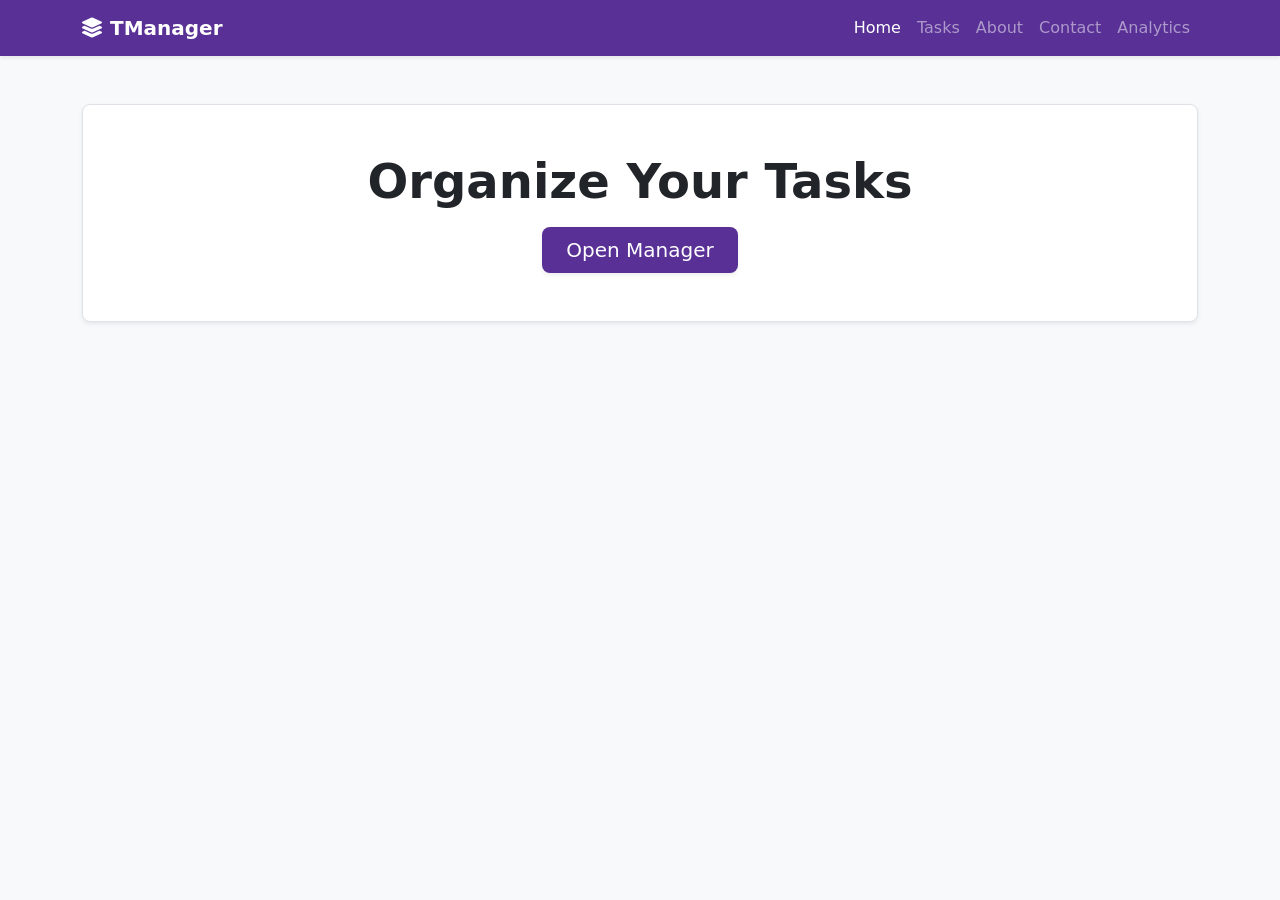
==== index.html @ 434af5b3 "initial commit" ====
<!DOCTYPE html>
<!--accessibility-->
<html lang="en">
<head>
    <!--encoding (for symbols etc.)-->
    <meta charset="UTF-8">
    <!--responsive design (match device screen size)-->
    <meta name="viewport" content="width=device-width, initial-scale=1.0">
    <title>TManager Enterprise</title>
    <!--load bootstrap 5 with CDN (appearance)-->
    <link href="https://cdn.jsdelivr.net/npm/bootstrap@5.3.3/dist/css/bootstrap.min.css" rel="stylesheet">
    <!--load vectors-->
    <link href="https://cdnjs.cloudflare.com/ajax/libs/font-awesome/6.0.0/css/all.min.css" rel="stylesheet">
    <!--import css-->
    <link rel="stylesheet" href="css/styles.css">
    <!--import jquery for DOM-->
    <script src="https://code.jquery.com/jquery-3.7.1.min.js" defer></script>
    <!--import boostrap 5 javascript (functionality)-->
    <script src="https://cdn.jsdelivr.net/npm/bootstrap@5.3.3/dist/js/bootstrap.bundle.min.js" defer></script>
    <!--import app script-->
    <script src="js/app.js" defer></script>
</head>
<body class="bg-light">
    <!--navigation section-->
    <header id="global-header" class="sticky-top"></header>
    <!--main page area positioned below the header-->
    <main class="container my-5">
        <section class="p-5 text-center rounded-3 border shadow-sm bg-secondary">
            <h1 class="display-5 fw-bold text-dark">Organize Your Tasks</h1>
            <a href="tasks.html" class="btn btn-purple btn-lg mt-2 px-4 shadow-sm">Open Manager</a>
        </section>
    </main>
</body>
</html>
---- css/styles.css ----
.bg-purple {
    background-color: #593196 !important;
}
.text-purple {
    color: #593196 !important;
}
.btn-purple {
    background-color: #593196 !important;
    color: #ffffff !important;
    border: none;
}
/*when the mouse hovers over the button, darken the shade*/
.btn-purple:hover {
    background-color: #452475 !important;
    color: #ffffff !important;
}
.bg-secondary {
    background-color: #ffffff !important;
}
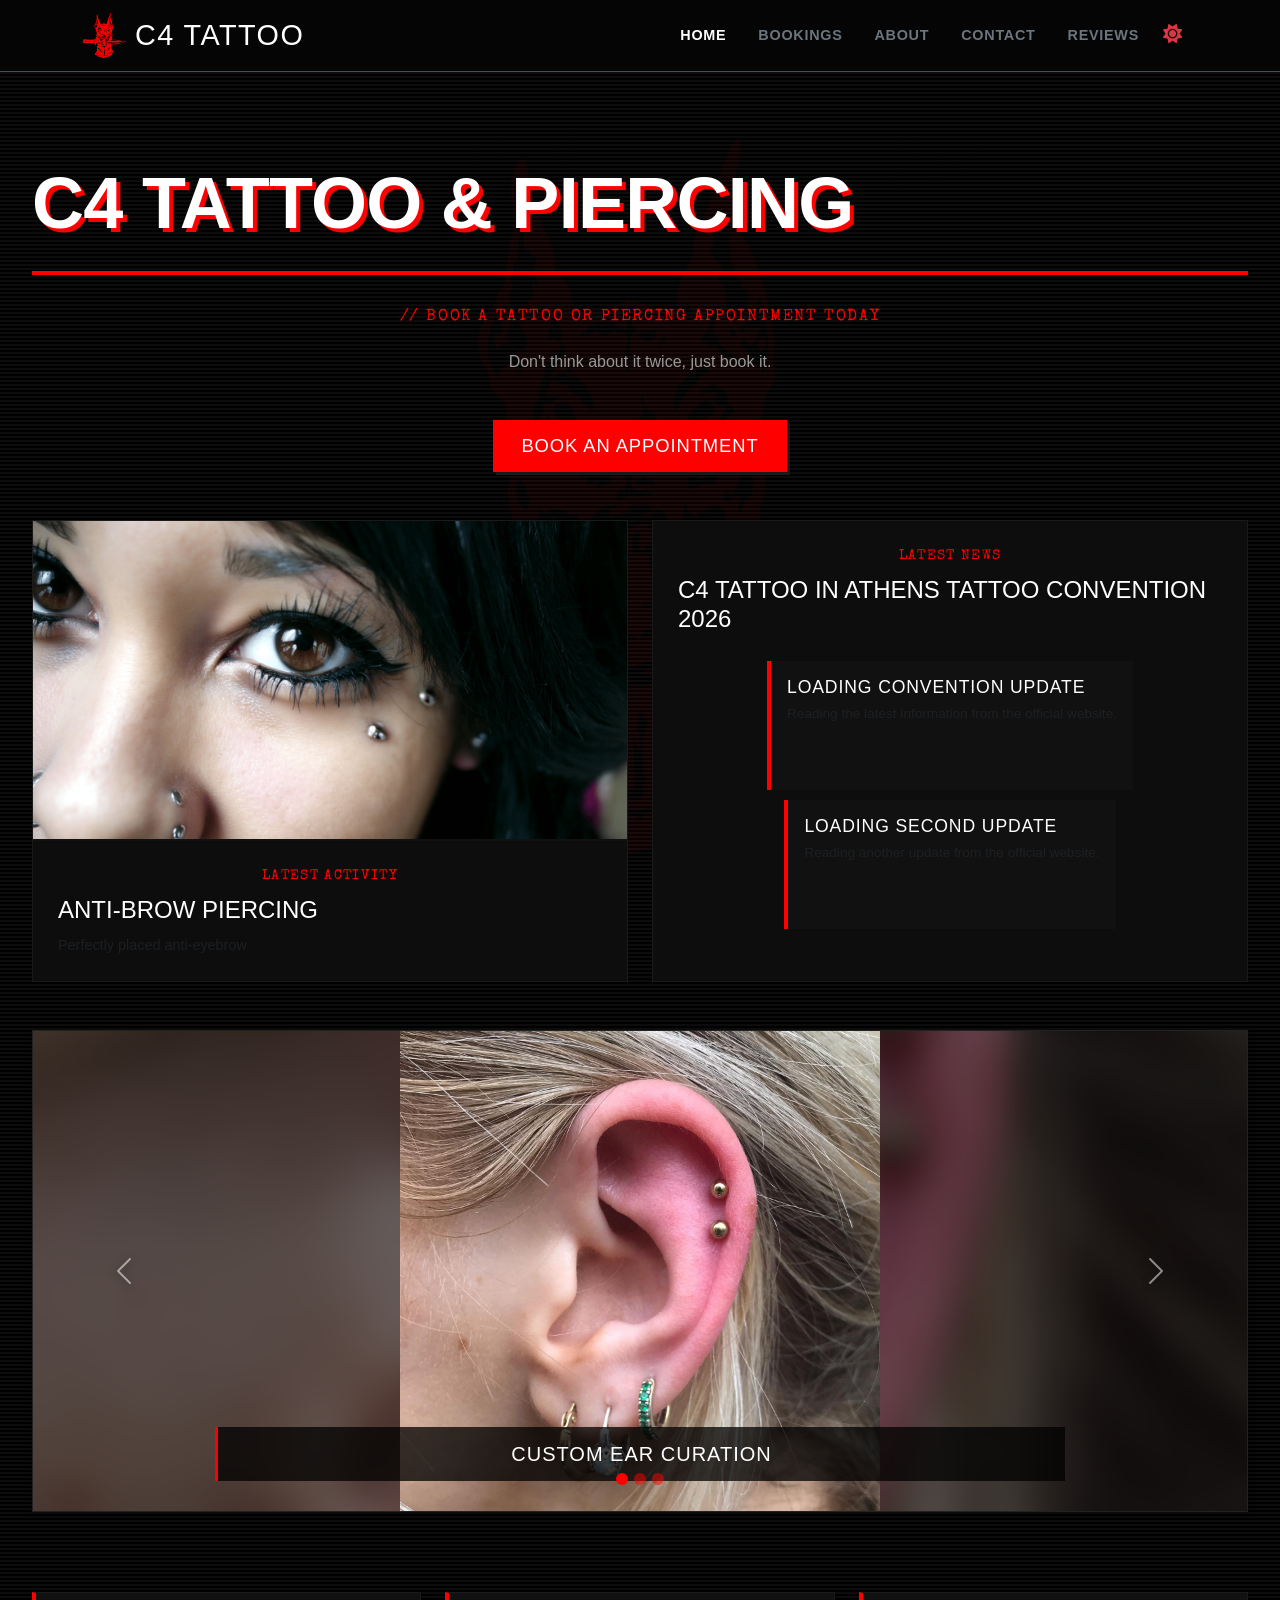
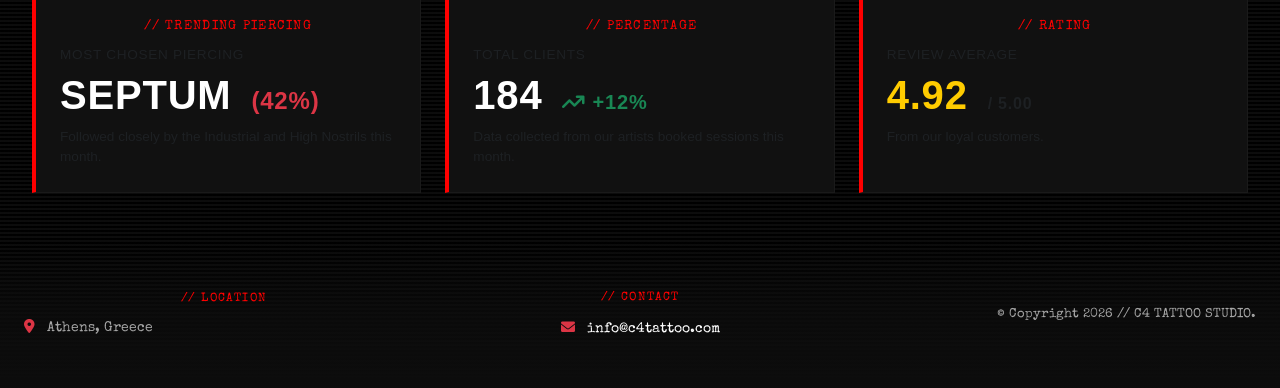
==== commit 4f3dec08: "piercing shop rebrand" ====
--- a/index.html
+++ b/index.html
@@ -1,4 +1,4 @@
-<!DOCTYPE html>
+﻿<!DOCTYPE html>
 <!--accessibility-->
 <html lang="en">
 <head>
@@ -6,7 +6,7 @@
     <meta charset="UTF-8">
     <!--responsive design (match device screen size)-->
     <meta name="viewport" content="width=device-width, initial-scale=1.0">
-    <title>TManager Enterprise</title>
+    <title>C4 TATTOO</title>
     <!--load bootstrap 5 with CDN (appearance)-->
     <link href="https://cdn.jsdelivr.net/npm/bootstrap@5.3.3/dist/css/bootstrap.min.css" rel="stylesheet">
     <!--load vectors-->
@@ -20,15 +20,142 @@
     <!--import app script-->
     <script src="js/app.js" defer></script>
 </head>
-<body class="bg-light">
+<body class="studio-body">
     <!--navigation section-->
     <header id="global-header" class="sticky-top"></header>
-    <!--main page area positioned below the header-->
-    <main class="container my-5">
-        <section class="p-5 text-center rounded-3 border shadow-sm bg-secondary">
-            <h1 class="display-5 fw-bold text-dark">Organize Your Tasks</h1>
-            <a href="tasks.html" class="btn btn-purple btn-lg mt-2 px-4 shadow-sm">Open Manager</a>
-        </section>
+    
+<main class="container-fluid my-5">
+        <div class="page-shell">
+            
+            <section class="p-5 text-center rounded-3 border shadow-sm bg-secondary">
+                <h1 class="display-5 fw-bold text-dark page-title">C4 Tattoo & Piercing</h1>
+                <div class="red-accent-line"></div>
+                <p class="text-red-label">// BOOK A TATTOO OR PIERCING APPOINTMENT TODAY</p>
+                <p class="intro-copy">Don't think about it twice, just book it.</p>
+                <a href="tasks.html" class="btn btn-red btn-lg mt-2 px-4 shadow-sm">Book An Appointment</a>
+            </section>
+
+            <div class="row g-4 mt-4">
+                
+                <div class="col-md-6">
+                    <div class="studio-card h-100">
+                        <div class="studio-card-media p-0 overflow-hidden" style="height: 320px;">
+                            <img src="anti-brow-piercing.png" alt="Latest Shop Activity" class="img-fluid w-100 h-100" style="object-fit: cover;">
+                        </div>
+                        <div class="studio-card-content">
+                            <span class="text-red-label text-start mb-1" style="width: auto !important; float: none !important; clear: none !important; font-size: 0.85rem;">LATEST ACTIVITY</span>
+                            <h3>Anti-Brow Piercing</h3>
+                            <p class="mb-0 text-muted" style="height: auto; font-size: 0.9rem;">Perfectly placed anti-eyebrow</p>
+                        </div>
+                    </div>
+                </div>
+
+                <div class="col-md-6">
+                    <div class="studio-card h-100 d-flex flex-column justify-content-between">
+                        <div class="studio-card-content h-100 d-flex flex-column justify-content-start">
+                            <span class="text-red-label text-start mb-1" style="width: auto !important; float: none !important; clear: none !important; font-size: 0.85rem;">LATEST NEWS</span>
+                            <h3>C4 TATTOO IN ATHENS TATTOO CONVENTION 2026</h3>
+                            
+                            <div class="api-news-container my-3 d-flex flex-column align-items-center justify-content-center flex-grow-1" style="background: #111111; border: 1px dashed #222222; min-height: 240px; color: #444444;">
+                                <i class="fa-solid fa-network-wired mb-2" style="font-size: 2.5rem; color: #222222;"></i>
+                                <span style="font-family: 'Special Elite', monospace; font-size: 0.85rem; color: #555555;">loading data</span>
+                            </div>
+
+                        </div>
+                    </div>
+                </div>
+
+            </div>
+
+            <section class="my-5">
+                <div id="studioWorkcaseCarousel" class="carousel slide shadow-sm" data-bs-ride="carousel" style="border: 1px solid #222222; overflow: hidden; position: relative;">
+                    
+                    <div class="carousel-indicators" style="z-index: 15;">
+                        <button type="button" data-bs-target="#studioWorkcaseCarousel" data-bs-slide-to="0" class="active" aria-current="true" aria-label="Slide 1"></button>
+                        <button type="button" data-bs-target="#studioWorkcaseCarousel" data-bs-slide-to="1" aria-label="Slide 2"></button>
+                        <button type="button" data-bs-target="#studioWorkcaseCarousel" data-bs-slide-to="2" aria-label="Slide 3"></button>
+                    </div>
+
+                    <div class="carousel-inner" style="height: 480px; background: #000000;">
+                        
+                        <div class="carousel-item active h-100" data-bs-interval="4000">
+                            <div class="carousel-bg-blur" style="background-image: url('carousel1.jpg');"></div>
+                            <img src="carousel1.jpg" alt="Ear Curation C4 Showcase" class="d-block mx-auto h-100 carousel-fg-img">
+                            <div class="carousel-caption d-none d-md-block">
+                                <h5>CUSTOM EAR CURATION</h5>
+                            </div>
+                        </div>
+
+                        <div class="carousel-item h-100" data-bs-interval="4000">
+                            <div class="carousel-bg-blur" style="background-image: url('carousel2.png');"></div>
+                            <img src="carousel2.png" alt="Double Nostril C4 Showcase" class="d-block mx-auto h-100 carousel-fg-img">
+                            <div class="carousel-caption d-none d-md-block">
+                                <h5>SYMMETRIC DOUBLE NOSTRIL</h5>
+                            </div>
+                        </div>
+
+                        <div class="carousel-item h-100" data-bs-interval="4000">
+                            <div class="carousel-bg-blur" style="background-image: url('carousel3.jpg');"></div>
+                            <img src="carousel3.jpg" alt="Angel Bites C4 Showcase" class="d-block mx-auto h-100 carousel-fg-img">
+                            <div class="carousel-caption d-none d-md-block">
+                                <h5>ANGEL BITES SETUP</h5>
+                            </div>
+                        </div>
+
+                    </div>
+
+                    <button class="carousel-control-prev" type="button" data-bs-target="#studioWorkcaseCarousel" data-bs-slide="prev" style="z-index: 12;">
+                        <span class="carousel-control-prev-icon" aria-hidden="true" style="filter: drop-shadow(0px 2px 4px rgba(0,0,0,0.8));"></span>
+                        <span class="visually-hidden">Previous</span>
+                    </button>
+                    <button class="carousel-control-next" type="button" data-bs-target="#studioWorkcaseCarousel" data-bs-slide="next" style="z-index: 12;">
+                        <span class="carousel-control-next-icon" aria-hidden="true" style="filter: drop-shadow(0px 2px 4px rgba(0,0,0,0.8));"></span>
+                        <span class="visually-hidden">Next</span>
+                    </button>
+
+                </div>
+            </section>
+
+            <div class="row g-4 mt-5 pt-2">
+                
+                <div class="col-md-4">
+                    <div class="studio-card p-4 text-start analytics-box" style="border-left: 4px solid #FF0000 !important; background: #111111; height: 100%;">
+                        <span class="text-red-label d-block mb-1" style="font-size: 0.8rem;">// TRENDING PIERCING</span>
+                        <h4 class="text-muted small text-uppercase mb-2" style="letter-spacing: 0.05em; font-size: 0.85rem;">MOST CHOSEN PIERCING</h4>
+                        <h2 class="display-6 fw-bold text-white mb-0 analytics-value" style="font-family: 'Impact', sans-serif; letter-spacing: 0.02em;">
+                            SEPTUM <span class="fs-4 text-danger ms-2">(42%)</span>
+                        </h2>
+                        <p class="text-muted small mt-2 mb-0" style="font-size: 0.85rem;">Followed closely by the Industrial and High Nostrils this month.</p>
+                    </div>
+                </div>
+
+                <div class="col-md-4">
+                    <div class="studio-card p-4 text-start analytics-box" style="border-left: 4px solid #FF0000 !important; background: #111111; height: 100%;">
+                        <span class="text-red-label d-block mb-1" style="font-size: 0.8rem;">// PERCENTAGE</span>
+                        <h4 class="text-muted small text-uppercase mb-2" style="letter-spacing: 0.05em; font-size: 0.85rem;">TOTAL CLIENTS </h4>
+                        <h2 class="display-6 fw-bold text-white mb-0 analytics-value" style="font-family: 'Impact', sans-serif; letter-spacing: 0.02em;">
+                            184 <span class="fs-5 text-success ms-2"><i class="fa-solid fa-arrow-trend-up"></i> +12%</span>
+                        </h2>
+                        <p class="text-muted small mt-2 mb-0" style="font-size: 0.85rem;">Data collected from our artists booked sessions this month.</p>
+                    </div>
+                </div>
+
+                <div class="col-md-4">
+                    <div class="studio-card p-4 text-start analytics-box" style="border-left: 4px solid #FF0000 !important; background: #111111; height: 100%;">
+                        <span class="text-red-label d-block mb-1" style="font-size: 0.8rem;">// RATING</span>
+                        <h4 class="text-muted small text-uppercase mb-2" style="letter-spacing: 0.05em; font-size: 0.85rem;">REVIEW AVERAGE</h4>
+                        <h2 class="display-6 fw-bold text-white mb-0 analytics-value" style="font-family: 'Impact', sans-serif; letter-spacing: 0.02em; color: #ffcc00 !important;">
+                            4.92 <span class="fs-6 text-muted ms-2">/ 5.00</span>
+                        </h2>
+                        <p class="text-muted small mt-2 mb-0" style="font-size: 0.85rem;">From our loyal customers.</p>
+                    </div>
+                </div>
+
+            </div>
+
+        </div>
     </main>
+
+    <footer id="global-footer"></footer>
 </body>
 </html>
--- a/css/styles.css
+++ b/css/styles.css
@@ -1,19 +1,693 @@
-.bg-purple {
-    background-color: #593196 !important;
-}
-.text-purple {
-    color: #593196 !important;
-}
-.btn-purple {
-    background-color: #593196 !important;
+﻿/* --- SYSTEM FONTS IMPORT --- */
+@import url('https://fonts.googleapis.com/css2?family=Special+Elite&display=swap');
+
+
+/* ==========================================================================
+   1 GLOBAL LAYOUTS & REUSEABLE BASE STYLING
+   ========================================================================== */
+
+/* Baseline Application Body (Dark Mode Default) */
+body.studio-body {
+    background-color: #000000 !important;
+    /* CRT LINE EFFECT */
+    background-image: 
+        linear-gradient(rgba(14, 14, 14, 0.85) 50%, rgba(0, 0, 0, 0.95) 50%),
+        repeating-linear-gradient(90deg, rgba(255, 255, 255, 0.02) 0px, rgba(255, 255, 255, 0.02) 1px, transparent 1px, transparent 4px),
+        repeating-linear-gradient(0deg, rgba(255, 255, 255, 0.02) 0px, rgba(255, 255, 255, 0.02) 1px, transparent 1px, transparent 4px) !important;
+    /* Repeats the line pattern across the screen every 4 vertical pixels and creates grid pattern */    
+    background-size: 100% 4px, 4px 4px, 4px 4px !important;
+    color: #CCCCCC !important; 
+    font-family: Arial, Helvetica, sans-serif !important;
+    margin: 0px !important;
+}
+
+/* Fluid structure containment envelope shell */
+.page-shell {
+    width: 100% !important;
+    max-width: 1300px !important;  /* Expands across the screen up to a comfortable widescreen ceiling */
+    margin-right: auto !important;
+    margin-left: auto !important;
+    position: relative !important;
+    padding-left: 20px !important;  /* Soft padding to prevent viewport edge clipping on mobile */
+    padding-right: 20px !important;
+}
+
+/* Pure Red Structural Section Break Line Rule */
+.red-accent-line {
+    border-bottom: 4px solid #FF0000 !important;
+    display: block;
+    width: 100%;
+    margin-bottom: 30px;
+}
+
+/* Secondary bg redefined */
+.bg-secondary {
+    background-color: transparent !important;
+    border: none !important;
+    box-shadow: none !important;
+    padding: 0 !important;
+}
+
+
+/* ==========================================================================
+   2 TEXT, BUTTONS & LABEL DESIGN
+   ========================================================================== */
+
+/* Header Title Text*/
+h1.page-title {
+    font-family: 'Impact', 'Arial Black', sans-serif !important;
+    text-transform: uppercase !important;
+    font-size: 4.5rem !important;
+    letter-spacing: -0.01em !important;
+    color: #FFFFFF !important;
+    display: inline-block !important;
+    margin-top: 40px !important;
+    margin-bottom: 25px !important;
+    text-shadow: 4px 4px 0px #FF0000 !important; /* Changed from dark to crisp solid red */
+    width: 100% !important;
+    text-align: left !important;
+}
+
+/* Body Text */
+p.intro-copy {
+    max-width: 650px !important;    /* Keeps text readable without extending too wide across the screen */
+    width: 100% !important; /*responsive design*/
+    text-align: center !important;  
+    margin-right: auto !important;  
+    margin-left: auto !important;   
+    color: #999999 !important;
+    margin-bottom: 25px !important;
+    margin-top: 20px !important;
+    line-height: 1.6 !important;
+}
+
+/* Red texts */
+.text-red-label {
+    color: #FF0000 !important;
+    font-family: 'Special Elite', monospace !important;
+    letter-spacing: 0.1em !important;
+    width: 100% !important;        /* spans full width to allow centering */
+    text-align: center !important;  /* centers the text line */
+    display: block !important;
+    margin-bottom: 10px !important;
+}
+
+/* red button */
+.btn-red {
+    background-color: #FF0000 !important;
+    color: #FFFFFF !important;
+    font-family: 'Impact', sans-serif !important;
+    text-transform: uppercase !important;
+    font-size: 1.15rem !important;
+    letter-spacing: 0.05em !important;
+    border: none !important;
+    border-radius: 0px !important; 
+    padding: 12px 28px !important;
+    display: block !important;       /* changed from float to block for centering */
+    margin: 20px auto 0 auto !important; /* auto left/right margins center the button block */
+    transition: all 0.2s ease-in-out !important;
+    box-shadow: 3px 3px 0px #1a1a1a !important;
+}
+/* change red button to white when the mouse hovers*/
+.btn-red:hover {
+    background-color: #FFFFFF !important;
+    color: #000000 !important;
+}
+
+/* Snaps the main landing page button to the width of its text */
+section.bg-secondary .btn-red {
+    display: inline-block !important;
+    width: fit-content !important;
+    float: none !important;
+    margin: 20px auto 0 auto !important;
+}
+
+
+/* ==========================================================================
+   3 NAVIGATION COMPONENT STRUCTURE
+   ========================================================================== */
+
+/* Navbar Background Strip Configuration */
+.bg-obsidian {
+    background-color: #050505 !important;
+    border-bottom: 1px solid #FF0000 !important;
+}
+
+/* navbar c4 tattoo text */
+.navbar-brand {
+    font-family: 'Impact', 'Arial Black', sans-serif !important;
+    text-transform: uppercase !important;
+    font-size: 1.8rem !important;
+    letter-spacing: 0.05em !important;
+    color: #FFFFFF !important;
+    transition: color 0.2s ease-in-out !important;
+}
+/* navbar c4 tattoo text becomes white when mouse hovers*/
+.navbar-brand:hover {
+    color: #FF0000 !important;
+}
+
+/* resize logo to fit navbar*/
+.navbar-logo {
+    height: 45px !important;
+    width: auto !important;
+    object-fit: contain !important;
+}
+
+
+/* ==========================================================================
+   4 STUDIO CARD INTERFACES & REVIEWS PANEL
+   ========================================================================== */
+
+/* card grids */
+.studio-card {
+    background-color: #0d0d0d;
+    border: 1px solid #1a1a1a;
+    transition: transform 0.2s ease, box-shadow 0.2s ease; /*makes the hover transition smooth*/
+}
+
+.studio-card:hover {
+    transform: translateY(-3px);
+    box-shadow: 0 5px 15px rgba(255, 0, 0, 0.1);
+}
+
+.studio-card.h-100 {
+    display: flex !important; /*elements are resized appropriately with card*/
+    flex-direction: column !important; /*elements of card stack vertically*/
+    height: 100% !important; /* makes the leements fill the space in the card*/
+}
+
+/* crops the image into card size */
+.studio-card-media {
+    background-color: #ffffff;
+    height: 180px;
+    display: flex;
+    align-items: center;
+    justify-content: center;
+    border-bottom: 2px solid #111111;
+}
+
+/* Fits the text nicely into the card */
+.studio-card-content {
+    padding: 25px;
+    text-align: left;
+    flex-grow: 1 !important; /*if the card is stretched the content stretches too*/
+    display: flex !important;
+    flex-direction: column !important;
+    justify-content: space-between !important;
+}
+
+.studio-card-content h3 {
+    font-family: 'Impact', sans-serif;
+    text-transform: uppercase;
+    font-size: 1.5rem;
     color: #ffffff !important;
-    border: none;
-}
-/*when the mouse hovers over the button, darken the shade*/
-.btn-purple:hover {
-    background-color: #452475 !important;
+    margin-bottom: 10px;
+}
+
+.studio-card-content p {
+    font-size: 0.9rem;
+    line-height: 1.5;
+    color: #888888;
+    margin-bottom: 20px;
+    height: 70px; /* Forces equal spacing limits across the columns */
+    overflow: hidden;
+}
+
+/* only for buttons inside cards */
+.studio-card-content .btn-red {
+    float: none !important; /*clears bootstrap positioning rules and makes the button behave as content of the card*/
+    display: block !important;
+    margin: 0 !important;
+}
+
+/* Review panel */
+.review-panel-container {
+    background: #111111 !important;
+    border-left: 4px solid #FF0000 !important;
+}
+/*review panel font*/
+.review-panel-container .form-title {
+    font-family: 'Impact', sans-serif !important;
+    letter-spacing: 0.05em !important;
     color: #ffffff !important;
 }
-.bg-secondary {
+
+/* Entry Fields Architecture */
+.studio-input, 
+.studio-select {
+    background: #000000 !important;
+    color: #ffffff !important;
+    border: 1px solid #222222 !important;
+    border-radius: 0 !important;
+    padding: 10px !important;
+}
+/*place holder color*/
+.studio-input::placeholder {
+    color: #555555 !important;
+}
+
+
+/* ==========================================================================
+   5 PROGRESSION WORKFLOW TRACKER PIPELINE
+   ========================================================================== */
+
+/* Main booking Timeline Bar Frame */
+.booking-progress {
+    display: flex;
+    background-color: #111111;
+    border: 1px solid #222222;
+    margin-bottom: 40px;
+}
+
+.booking-progress-step {
+    flex: 1;
+    padding: 15px;
+    text-align: center;
+    text-transform: uppercase;
+    font-size: 11px;
+    letter-spacing: 0.05em;
+    color: #666666;
+    border-right: 1px solid #222222;
+    position: relative !important;
+    display: inline-block !important;
+}
+/*current step*/
+.booking-progress-step.is-active {
+    background-color: #990000; /* Solid crimson marker highlighting current space */
+    color: #ffffff !important;
+    font-weight: bold;
+}
+/*removes divider from current step that makes the right wall of the box a little thicker*/
+.booking-progress-step:last-child {
+    border-right: none;
+}
+
+/* arrows  */
+.booking-progress-step:not(:last-child)::after {/*places the arrow on the current step after the text*/
+    content: " >" !important;
+    margin-left: 14px !important;
+    margin-right: 6px !important;
+    color: #444444 !important; 
+    font-weight: bold !important;
+}
+
+/* red arrows on current step */
+.booking-progress-step.is-active::after {
+    color: #FF0000 !important; 
+}
+
+
+/* ==========================================================================
+   6 DISPLAY EFFECTS, WIDGETS & BACKGROUND 
+   ========================================================================== */
+
+/* carousel blur background */
+.carousel-bg-blur {
+    position: absolute !important;
+    top: -10% !important;
+    left: -10% !important;
+    width: 120% !important; /* Slightly oversized to prevent white screen bleed on borders */
+    height: 120% !important;
+    background-size: cover !important;
+    background-position: center !important;
+    /* blur filter */
+    filter: blur(16px) brightness(40%) !important; 
+    transform: scale(1.05) !important;
+    z-index: 1 !important; /*layers it below the actual image*/
+    pointer-events: none !important; /*doesnt interrupt clicking the arrows*/
+}
+/*actual portfolio image*/
+.carousel-fg-img {
+    position: relative !important;
+    z-index: 5 !important;
+    object-fit: contain !important;
+    max-width: 100% !important;
+}
+
+/* Text Captions Block */
+.carousel-caption {
+    position: absolute !important;
+    z-index: 10 !important; /*layering*/
+    background: rgba(0, 0, 0, 0.75) !important;
+    border-left: 3px solid #FF0000 !important;
+    padding: 15px !important;
+    bottom: 30px !important;
+    left: 15% !important;
+    right: 15% !important;
+}
+
+.carousel-caption h5 {
+    font-family: 'Impact', sans-serif !important;
+    letter-spacing: 0.05em !important;
+    color: #FFFFFF !important;
+    margin: 0 !important;
+    text-transform: uppercase !important;
+}
+/*red dots*/
+.carousel-indicators [data-bs-target] {
+    background-color: #FF0000 !important;
+    width: 12px !important;
+    height: 12px !important;
+    border-radius: 50% !important; /*makles it look like a circle*/
+}
+
+/* resets the style */
+.api-news-container-active {
+    background: transparent !important;
+    border: none !important;
+    text-align: left !important;
+}
+
+.api-news-card {
+    background: #111111 !important;
+    border-left: 4px solid #FF0000 !important;
+    padding: 16px !important;
+    margin-bottom: 10px !important;
+    transition: transform 0.2s ease-in-out !important;
+}
+
+.api-news-card h5 {
+    font-family: 'Impact', 'Arial Black', sans-serif !important;
+    color: #FFFFFF !important;
+    letter-spacing: 0.05em !important;
+    text-transform: uppercase !important;
+    margin-bottom: 6px !important;
+    font-size: 1.1rem !important;
+}
+
+/* footer gradient */
+.studio-footer {
+    position: relative !important;
+    border-top: none !important;
+    background: linear-gradient(to top, 
+        rgba(13, 13, 13, 0.95) 0%, 
+        rgba(13, 13, 13, 0.75) 50%, 
+        rgba(13, 13, 13, 0.0) 100%
+    ) !important;
+}
+
+.studio-footer .footer-text {
+    color: #a6a6a6 !important;
+}
+
+.studio-footer .footer-link {
+    color: #ffffff !important;
+}
+
+.studio-footer .footer-link:hover {
+    color: #FF0000 !important;
+}
+
+/* logo water mark on background */
+.page-shell::before { /*loads it first*/
+    content: "" !important;/*no text*/
+    position: fixed !important;
+    top: 55% !important; 
+    left: 50% !important;
+    transform: translate(-50%, -50%) !important;
+    width: 80vw !important; /*spans 80% of the screen width*/
+    max-width: 750px !important;
+    height: 80vh !important;/*spans 80% of the screen height*/
+    max-height: 750px !important;
+    background-image: url('../logo-red.png') !important;
+    background-repeat: no-repeat !important;
+    background-position: center !important;
+    background-size: contain !important;
+    z-index: -1 !important; 
+    pointer-events: none !important; 
+    filter: opacity(0.05) !important; 
+    transition: filter 0.3s ease-in-out !important;
+}
+
+
+/* ==========================================================================
+   7  LIGHT MODE
+   ========================================================================== */
+
+/* background lines */
+body.studio-body.light-mode {
+    background-color: #f8f9fa !important;
+    background-image: 
+        linear-gradient(rgba(245, 245, 245, 0.85) 50%, rgba(255, 255, 255, 0.95) 50%),
+        repeating-linear-gradient(90deg, rgba(0, 0, 0, 0.01) 0px, rgba(0, 0, 0, 0.01) 1px, transparent 1px, transparent 4px),
+        repeating-linear-gradient(0deg, rgba(0, 0, 0, 0.01) 0px, rgba(0, 0, 0, 0.01) 1px, transparent 1px, transparent 4px) !important;
+    color: #2b2b2b !important;
+}
+
+/* h1 */
+body.studio-body.light-mode h1.page-title {
+    color: #111111 !important; /* Hard dark gray text */
+    text-shadow: 4px 4px 0px #FF0000 !important; /* Enforces the exact same solid red shadow */
+}
+
+body.studio-body.light-mode h2,
+body.studio-body.light-mode .studio-card-content h3 {
+    color: #111111 !important;
+}
+
+/*booking summary letters*/
+body.studio-body.light-mode #summary-cat-node,
+body.studio-body.light-mode #summary-srv-node,
+body.studio-body.light-mode #summary-art-node,
+body.studio-body.light-mode #summary-time-node {
+    color: #111111 !important;
+}
+
+body.studio-body.light-mode .user-review-author-name {
+    color: #111111 !important;
+}
+
+/* Light Mode Navbar Reversions */
+body.studio-body.light-mode .bg-obsidian {
     background-color: #ffffff !important;
+    border-bottom: 1px solid #e0e0e0 !important;
+}
+
+body.studio-body.light-mode .navbar-brand {
+    color: #111111 !important;
+}
+
+body.studio-body.light-mode .navbar-nav .nav-link {
+    color: #555555 !important;
+}
+
+body.studio-body.light-mode .navbar-nav .nav-link.text-white {
+    color: #111111 !important;
+}
+/*3 bar dropdown menu icon for small screen*/
+body.studio-body.light-mode .navbar-toggler-icon {
+    filter: invert(1) !important;
+}
+
+/* Light Mode Cards */
+body.studio-body.light-mode .studio-card {
+    background-color: #ffffff !important;
+    border: 1px solid #e0e0e0 !important;
+    box-shadow: 0 4px 12px rgba(0, 0, 0, 0.05) !important;
+}
+
+body.studio-body.light-mode .studio-card-media {
+    background-color: #f0f0f0 !important;
+    border-bottom: 2px solid #e0e0e0 !important;
+}
+
+body.studio-body.light-mode .analytics-box {
+    background: #ffffff !important; 
+    border: 1px solid #e0e0e0 !important;
+    border-left: 4px solid #FF0000 !important;
+}
+
+body.light-mode .analytics-value {
+    color: #111111 !important; 
+}
+
+/* booking steps */
+body.studio-body.light-mode .booking-progress {
+    background-color: #ffffff !important;
+    border: 1px solid #e0e0e0 !important;
+}
+
+body.studio-body.light-mode .booking-progress-step {
+    color: #888888 !important;
+    border-right: 1px solid #e0e0e0 !important;
+}
+
+body.studio-body.light-mode .booking-progress-step.is-active {
+    background-color: #FF0000 !important;
+    color: #ffffff !important;
+}
+
+body.light-mode .booking-progress-step:not(.is-active) {
+    background: #ffffff !important;
+    color: #111111 !important;
+    border: 1px solid #FF0000 !important;
+}
+
+/* on mobile it has to show only the next step, the + selects the element right next to it in html */
+body.light-mode .booking-progress-step.is-active + .booking-progress-step {
+    background: #ffffff !important;
+    color: #111111 !important;
+    border: 1px solid #FF0000 !important;
+}
+
+/* Light Mode Form Handling Panels & News Feeds */
+body.studio-body.light-mode .api-news-container,
+body.studio-body.light-mode form input,
+body.studio-body.light-mode form textarea {
+    background: #ffffff !important;
+    border: 1px solid #cccccc !important;
+    color: #111111 !important;
+}
+
+body.studio-body.light-mode .api-news-card {
+    background: #ffffff !important;
+    border: 1px solid #e0e0e0 !important;
+    border-left: 4px solid #FF0000 !important;
+    box-shadow: 0 4px 12px rgba(0, 0, 0, 0.05) !important;
+}
+
+body.studio-body.light-mode .api-news-card h5 {
+    color: #111111 !important;
+}
+
+body.light-mode .review-panel-container {
+    background: #fdfdfd !important;
+    border: 1px solid #e0e0e0 !important;
+    border-left: 4px solid #FF0000 !important;
+    box-shadow: 0 4px 12px rgba(0, 0, 0, 0.05) !important;
+}
+/*the submit your review text*/
+body.light-mode .review-panel-container .form-title {
+    color: #111111 !important;
+}
+
+body.light-mode .studio-input,
+body.light-mode .studio-select {
+    background: #ffffff !important;
+    color: #111111 !important; 
+    border: 1px solid #cccccc !important;
+}
+
+body.light-mode .studio-input::placeholder {
+    color: #aaaaaa !important; 
+}
+
+/*Watermark*/
+body.studio-body.light-mode .page-shell::before {
+    filter: opacity(0.095) !important;
+}
+
+/* gradient footer*/
+body.light-mode .studio-footer {
+    background: linear-gradient(to top, 
+        rgba(255, 72, 72, 0.596) 0%,
+        rgba(255, 103, 103, 0.466) 10%,
+        rgba(245, 245, 245, 0.75) 60%, 
+        rgba(24, 1, 1, 0) 100%
+    ) !important;
+}
+
+body.light-mode .studio-footer .footer-text {
+    color: #444444 !important;
+}
+
+body.light-mode .studio-footer .footer-link {
+    color: #111111 !important;
+}
+
+body.light-mode .studio-footer .footer-link:hover {
+    color: #b30000 !important;
+}
+
+body.light-mode .studio-footer footer {
+    background: #f7f7f7 !important;
+    border-top: 1px solid #e0e0e0 !important;
+}
+
+body.light-mode .studio-footer p, 
+body.light-mode .studio-footer a {
+    color: #111111 !important;
+}
+
+
+/* ==========================================================================
+   8 RESPONSIVE DESIGN
+   ========================================================================== */
+
+@media (max-width: 768px) {
+    .carousel-inner { height: 320px !important; }
+}
+
+@media (max-width: 480px) {
+    .carousel-inner { height: 260px !important; }
+}
+
+@media (max-width: 576px) {
+    /* Title Compression rules */
+    .page-title, h1.page-title {
+        font-size: 2.2rem !important;
+        line-height: 1.15 !important;
+        letter-spacing: 0.02em !important;
+    }
+
+    /* Strict mobile container envelope with absolute overflow lockdowns */
+    .booking-progress {
+        display: flex !important;
+        overflow: hidden !important; 
+        gap: 16px !important; /* Expanded gap to give the floating arrow room */
+        width: 100% !important;
+        padding: 0 !important;
+        position: relative !important;
+    }
+
+    /* Hide standard steps globally on phone screen bounds */
+    .booking-progress-step {
+        display: none !important;
+        flex: 1 1 0px !important; 
+        text-align: center !important;
+        font-size: 0.8rem !important;
+        padding: 10px 4px !important;
+    }
+
+    /* Cancel out the desktop trail arrow style on mobile */
+    .booking-progress-step:not(:last-child)::after {
+        content: "" !important;
+        display: none !important;
+    }
+
+    /* Force display on the current active step node item */
+    .booking-progress-step.is-active {
+        display: block !important;
+        background: #FF0000 !important;
+        color: #FFFFFF !important;
+        font-weight: bold !important;
+    }
+
+    /* Floating mobile arrow anchored right in the flex gap between the two boxes */
+    .booking-progress-step.is-active::before {
+        content: ">" !important;
+        position: absolute !important;
+        right: -12px !important; /* Centers perfectly inside the 16px gap */
+        top: 50% !important;
+        transform: translateY(-50%) !important;
+        color: #FF0000 !important;
+        font-family: 'Impact', sans-serif !important;
+        font-size: 1.1rem !important;
+        z-index: 10 !important;
+    }
+
+    /* Force display on the immediate next upcoming step node only */
+    .booking-progress-step.is-active + .booking-progress-step {
+        display: block !important;
+        background: #111111 !important;
+        color: #666666 !important;
+        border: 1px dashed #333333 !important;
+    }
+    
+    /* Suppress the gap arrow if the active node is on the final confirmation card */
+    .booking-progress-step.is-active:last-child::before {
+        display: none !important;
+        content: "" !important;
+    }
 }
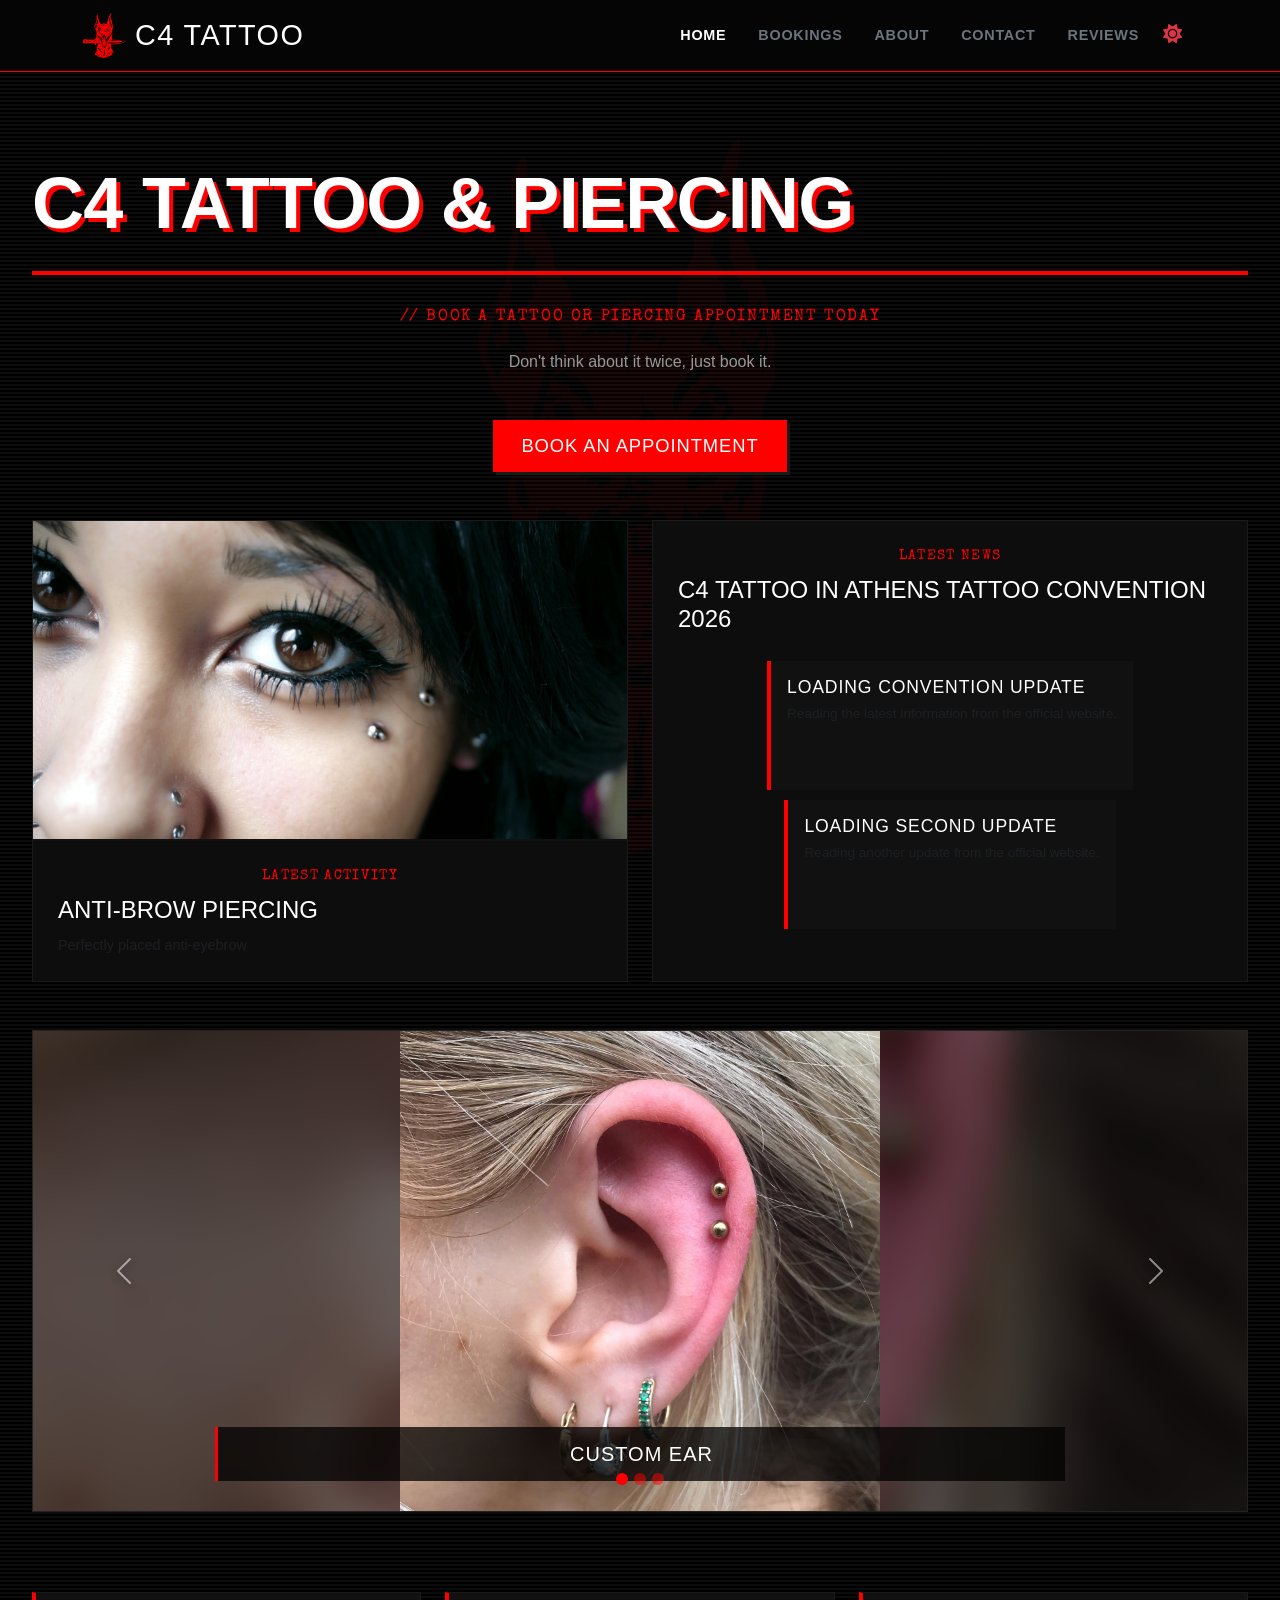
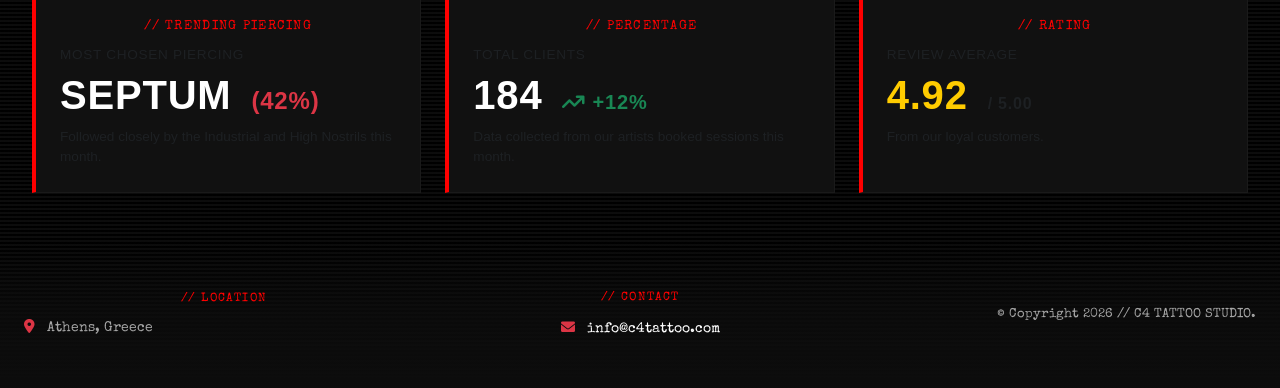
==== commit ba97db88: "Google maps integration + image changes + mobile view bug fixes on carousel +minor light mode adjust" ====
--- a/index.html
+++ b/index.html
@@ -81,24 +81,24 @@
                         <div class="carousel-item active h-100" data-bs-interval="4000">
                             <div class="carousel-bg-blur" style="background-image: url('carousel1.jpg');"></div>
                             <img src="carousel1.jpg" alt="Ear Curation C4 Showcase" class="d-block mx-auto h-100 carousel-fg-img">
-                            <div class="carousel-caption d-none d-md-block">
-                                <h5>CUSTOM EAR CURATION</h5>
+                            <div class="carousel-caption">
+                                <h5>CUSTOM EAR</h5>
                             </div>
                         </div>
 
                         <div class="carousel-item h-100" data-bs-interval="4000">
                             <div class="carousel-bg-blur" style="background-image: url('carousel2.png');"></div>
                             <img src="carousel2.png" alt="Double Nostril C4 Showcase" class="d-block mx-auto h-100 carousel-fg-img">
-                            <div class="carousel-caption d-none d-md-block">
-                                <h5>SYMMETRIC DOUBLE NOSTRIL</h5>
+                            <div class="carousel-caption">
+                                <h5>DOUBLE NOSTRIL</h5>
                             </div>
                         </div>
 
                         <div class="carousel-item h-100" data-bs-interval="4000">
                             <div class="carousel-bg-blur" style="background-image: url('carousel3.jpg');"></div>
                             <img src="carousel3.jpg" alt="Angel Bites C4 Showcase" class="d-block mx-auto h-100 carousel-fg-img">
-                            <div class="carousel-caption d-none d-md-block">
-                                <h5>ANGEL BITES SETUP</h5>
+                            <div class="carousel-caption">
+                                <h5>ANGEL BITES</h5>
                             </div>
                         </div>
 
--- a/css/styles.css
+++ b/css/styles.css
@@ -664,11 +664,11 @@
         font-weight: bold !important;
     }
 
-    /* Floating mobile arrow anchored right in the flex gap between the two boxes */
+    /* on mobile the arrow is added between the 2 boxes*/
     .booking-progress-step.is-active::before {
         content: ">" !important;
         position: absolute !important;
-        right: -12px !important; /* Centers perfectly inside the 16px gap */
+        right: -12px !important; 
         top: 50% !important;
         transform: translateY(-50%) !important;
         color: #FF0000 !important;
@@ -677,7 +677,7 @@
         z-index: 10 !important;
     }
 
-    /* Force display on the immediate next upcoming step node only */
+    /* show only next step on mobile */
     .booking-progress-step.is-active + .booking-progress-step {
         display: block !important;
         background: #111111 !important;
@@ -685,9 +685,9 @@
         border: 1px dashed #333333 !important;
     }
     
-    /* Suppress the gap arrow if the active node is on the final confirmation card */
-    .booking-progress-step.is-active:last-child::before {
-        display: none !important;
-        content: "" !important;
-    }
-}+        /* Suppress the gap arrow if the active node is on the final confirmation card */
+        .booking-progress-step.is-active:last-child::before {
+            display: none !important;
+            content: "" !important;
+        }
+    }
